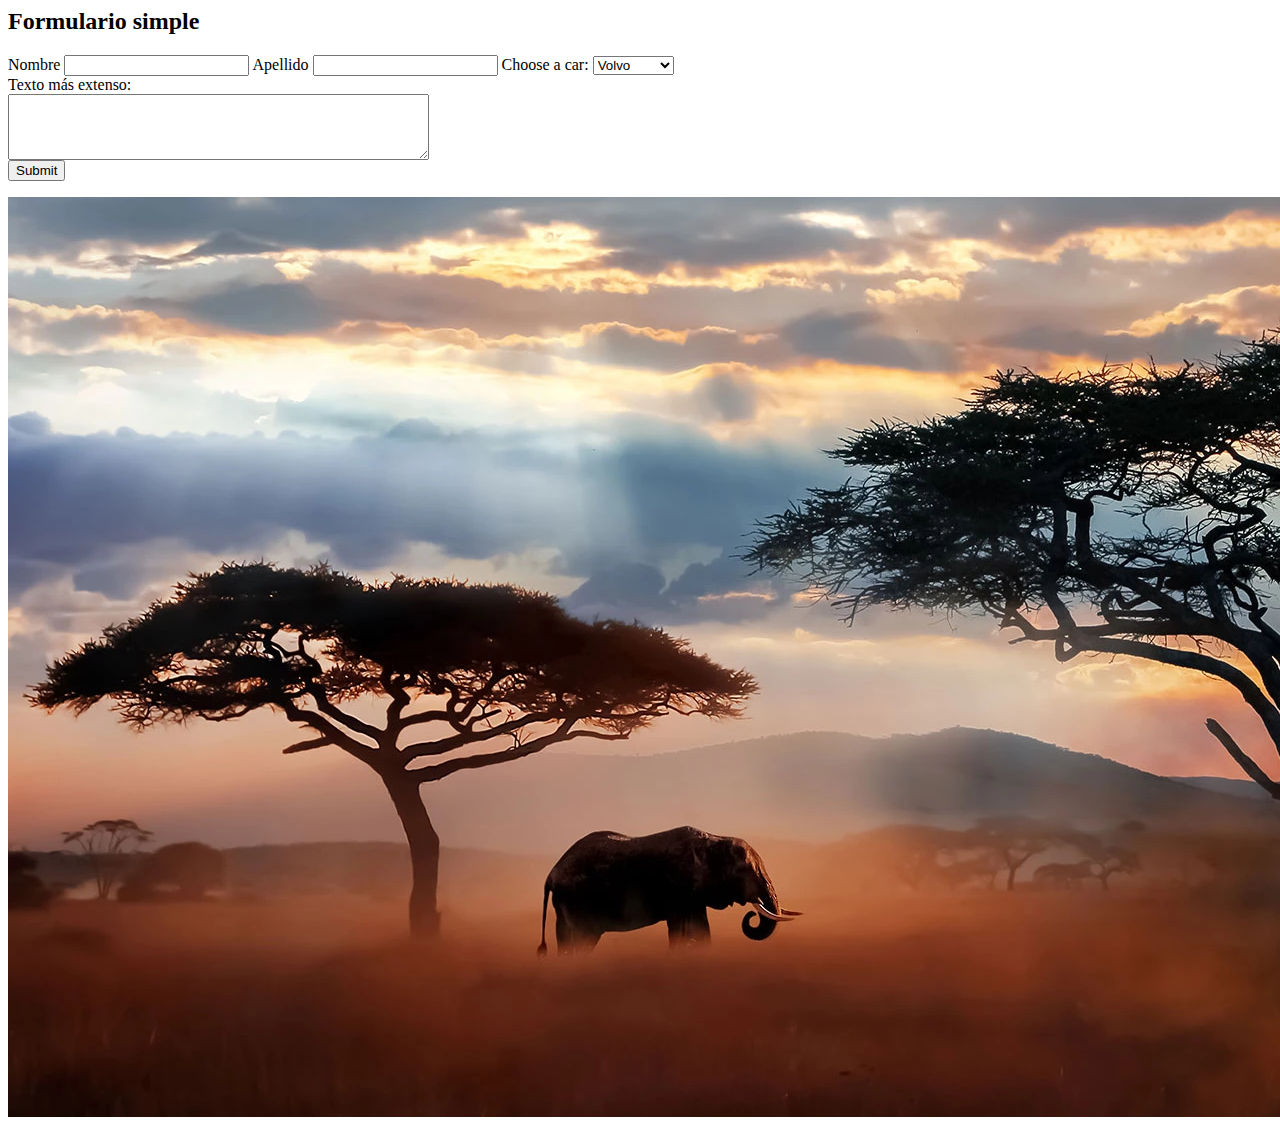
==== form.html @ 65721f84 "form-css-style" ====
<DOCTYPE html>
<html lang="en">
<head>
    <meta charset="UTF-8">
    <meta http-equiv="X-UA-Compatible" content
    <meta name="viewport" content="width=device-width,initial scale=1.0">
    <title>Document</title>
</head>
<body>
    <h2>Formulario simple</h2>
    <form action="form.html" action="get">
      <label for="fname">Nombre</label>
      <input type="text" name="name" id="fname">
  
      <label for="flastname">Apellido</label>
      <input type="text" name="lastname" id="flastname">
      
      <label for="cars">Choose a car:</label>
      <select name="cars" id="cars">
        <option value="volvo">Volvo</option>
        <option value="saab">Saab</option>
        <option value="mercedes">Mercedes</option>
        <option value="audi">Audi</option>
      </select> 

        <br>
        <label for="w3review">Texto más extenso:</label>
        <br>

    <textarea id="w3review" name="w3review" rows="4" cols="50">
    </textarea> 
    <br> <!-- Salto de línea -->
        <input type="submit"name="enviar">
    </form>
    <img src="1900x920-8-beneficios-de-usar-imagenes-en-nuestros-sitios-web.webp"alt
  <form>
</body>
</html>
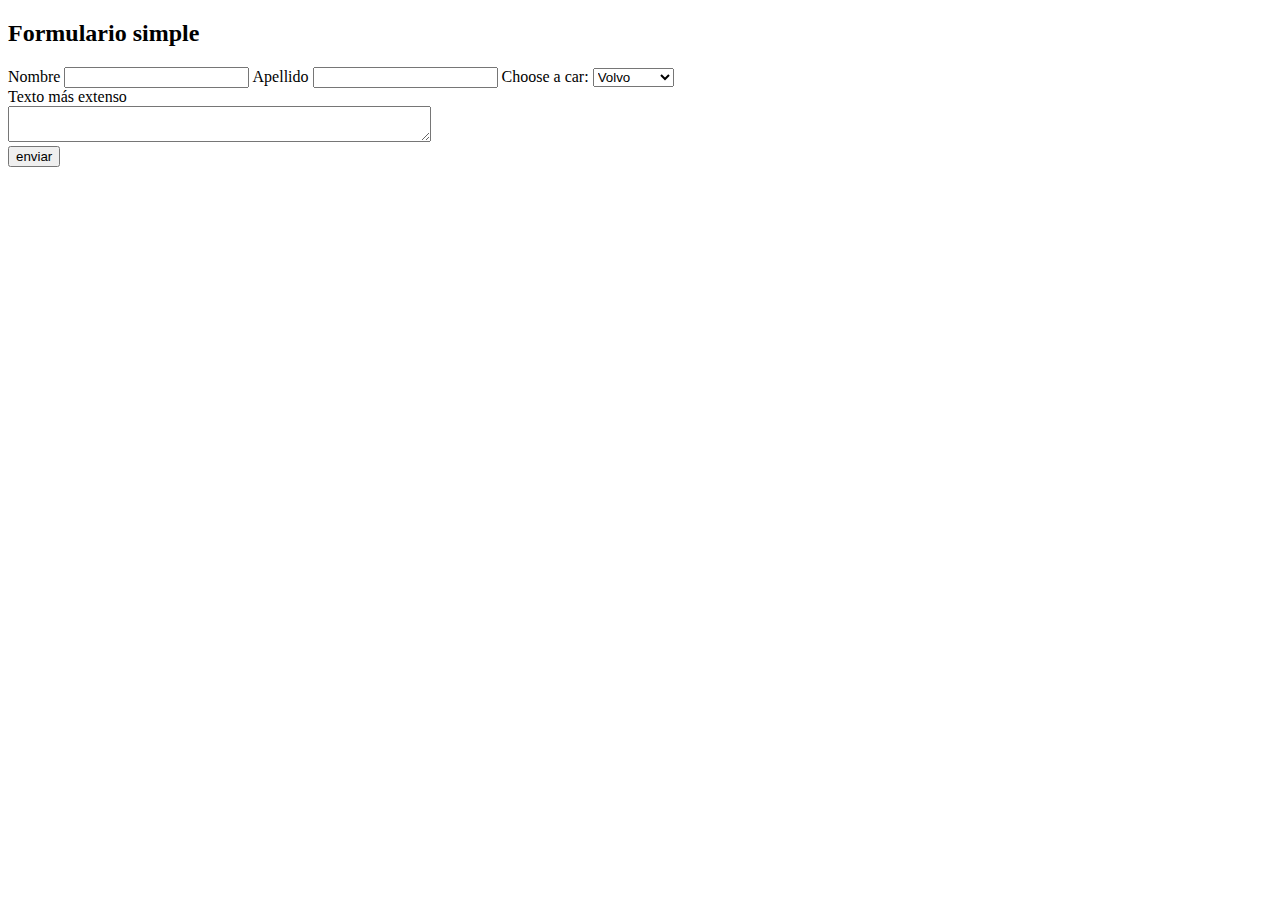
==== commit 1c049b7e: "styles- readme" ====
--- a/form.html
+++ b/form.html
@@ -1,38 +1,32 @@
-<DOCTYPE html>
+<!DOCTYPE html>
 <html lang="en">
 <head>
     <meta charset="UTF-8">
-    <meta http-equiv="X-UA-Compatible" content
-    <meta name="viewport" content="width=device-width,initial scale=1.0">
+    <meta http-equiv="X-UA-Compatible" content="IE=edge">
+    <meta name="viewport" content="width=device-width, initial-scale=1.0">
     <title>Document</title>
 </head>
 <body>
     <h2>Formulario simple</h2>
     <form action="form.html" action="get">
-      <label for="fname">Nombre</label>
-      <input type="text" name="name" id="fname">
-  
-      <label for="flastname">Apellido</label>
-      <input type="text" name="lastname" id="flastname">
-      
-      <label for="cars">Choose a car:</label>
-      <select name="cars" id="cars">
-        <option value="volvo">Volvo</option>
-        <option value="saab">Saab</option>
-        <option value="mercedes">Mercedes</option>
-        <option value="audi">Audi</option>
-      </select> 
-
+        <label for="fname">Nombre</label>
+        <input type="text" name="name" id="fname">
+        <label for="flasname">Apellido</label>
+        <input type="text" name="lastname">
+        <label for="cars">Choose a car:</label>
+        <select name="cars" id="cars">
+          <option value="volvo">Volvo</option>
+          <option value="saab">Saab</option>
+          <option value="mercedes">Mercedes</option>
+          <option value="audi">Audi</option>
+        </select>
         <br>
-        <label for="w3review">Texto más extenso:</label>
+        <label for="w3review">Texto más extenso</label>
         <br>
-
-    <textarea id="w3review" name="w3review" rows="4" cols="50">
-    </textarea> 
-    <br> <!-- Salto de línea -->
-        <input type="submit"name="enviar">
+        <textarea id="w3review" name="w3review rows="4" cols="50">
+        </textarea>
+        <br> <!--salto de linea-->
+        <input type="submit" value="enviar">
     </form>
-    <img src="1900x920-8-beneficios-de-usar-imagenes-en-nuestros-sitios-web.webp"alt
-  <form>
 </body>
 </html>    